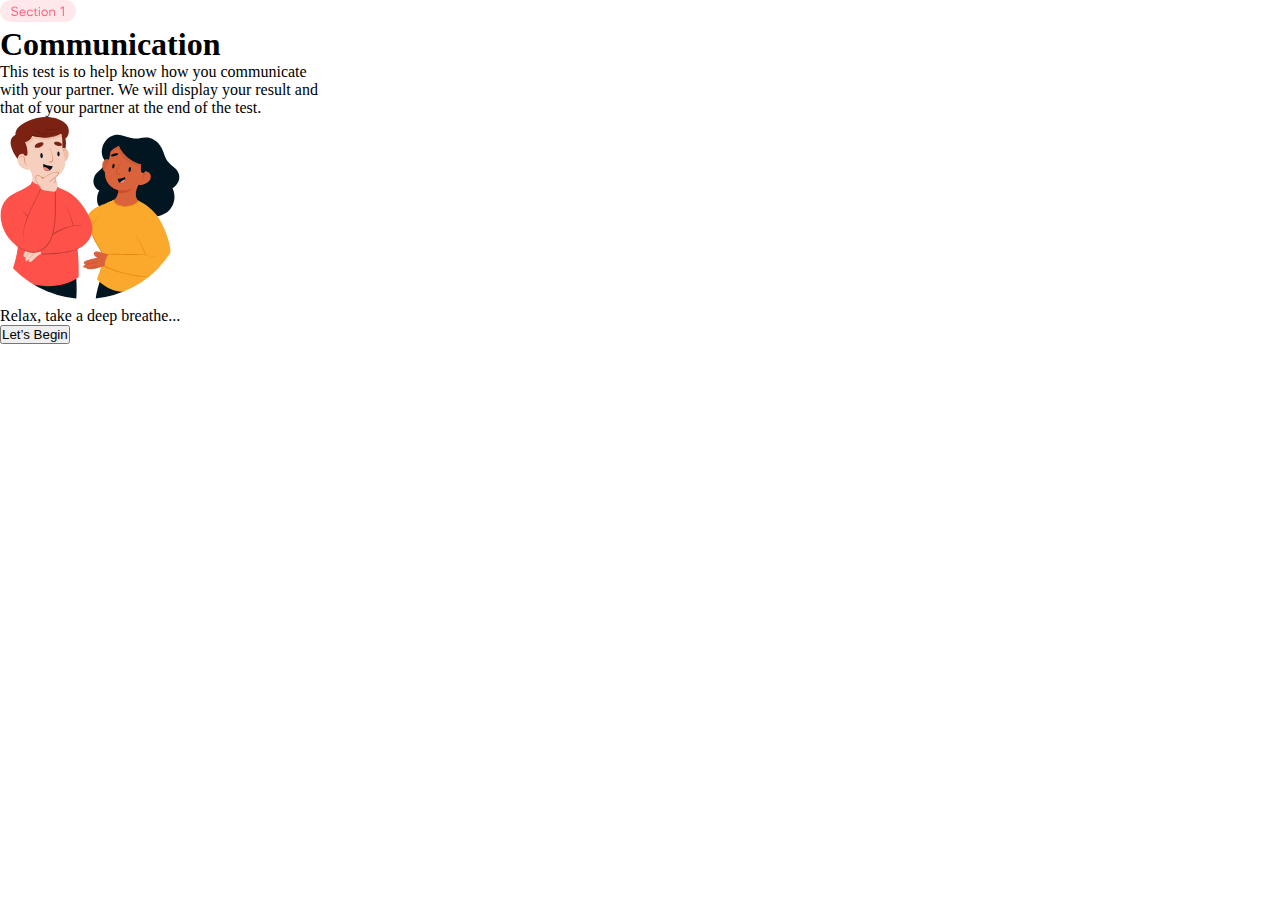
==== pages/comm-section.html @ 749f07a8 "almost done" ====
<!DOCTYPE html>
<html lang="en">
<head>
    <meta charset="UTF-8">
    <meta name="viewport" content="width=device-width, initial-scale=1.0">
    <link rel="stylesheet" href="../styles/comm-section.css">
    <title>ConnectOR</title>
</head>
<body>
    <div class="container">
        <div class="section1"><img src="../assets/section1.svg" alt=""></div>
        <div class="content">
            <h1>Communication</h1>
            <div class="p1">
                This test is to help know how you communicate <br>
                with your partner. We will display your result and <br>
                that of your partner at the end of the test.
            </div>

            <div class="couples2">
                <img src="../assets/couples2.svg" alt="">
            </div>
            <div class="p2">
                Relax, take a deep breathe...
            </div>

            <button>Let’s Begin</button>
        </div>
    </div>
</body>
</html>
---- styles/comm-section.css ----
*{
    padding: 0;
    margin: 0;
    box-sizing: border-box;
}
@media screen and (max-width: 678px) {
    @font-face {
        font-family: 'Mazzard';
        src: url('../fonts/MazzardM-Medium.otf') format('opentype');
        font-weight: normal;
        font-style: normal;
    }
    body{
        background:white;
        font-family: 'Mazzard', sans-serif;
    }
    .container{
        padding-top: 15%;
        padding-bottom: 15%;
    }
    .section1{
        display: flex;
        justify-content: center;
        margin-bottom: 20px;
    }
    .content{
        display: flex;
        flex-direction: column;
    }
    .content h1{
        text-align: center;
    }
    .p1{
        text-align: center;
        font-family: 'Mazzard', 'Roboto Condensed';
        font-weight: 400;
        font-size: 14px;
        color: #555555;
        padding-top: 15px;
    }
    .couples2{
        display: flex;
        justify-content: center;
        align-content: center;
        padding-top: 30px;
    }
    .p2{
        text-align: center;
        padding-top: 25px;
        padding-bottom: 25px;
    }
    button{
        border-radius: 8px;
        border: 1px solid #FF647C;
        background: #FF647C;
        color: white;
        display: flex;
        padding: 15.5px 0 16.5px 0;
        width: 90%;
        font-size: 14px;
        justify-content: center;
        align-items: center;
        align-content: center;
        box-sizing: border-box;
        font-family: 'Mazzard', sans-serif;
        cursor: pointer;
        margin: 5px auto;
    }
}
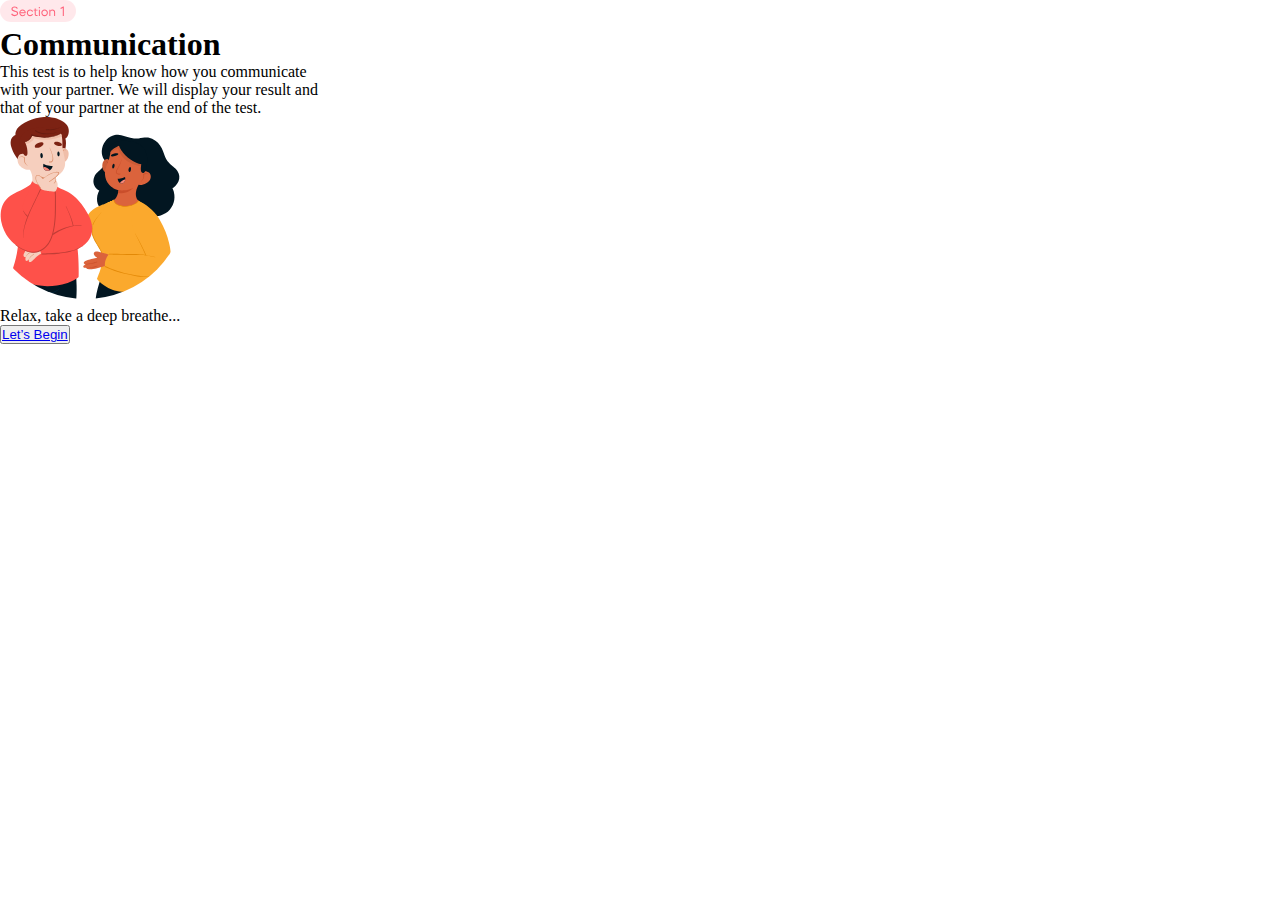
==== commit ff7ad2ef: "not done" ====
--- a/pages/comm-section.html
+++ b/pages/comm-section.html
@@ -24,7 +24,7 @@
                 Relax, take a deep breathe...
             </div>
 
-            <button>Let’s Begin</button>
+            <button><a href="../pages/question1.html">Let’s Begin</a></button>
         </div>
     </div>
 </body>
--- a/styles/comm-section.css
+++ b/styles/comm-section.css
@@ -66,4 +66,8 @@
         cursor: pointer;
         margin: 5px auto;
     }
+    button a{
+        text-decoration: none;
+        color: white;
+    }
 }